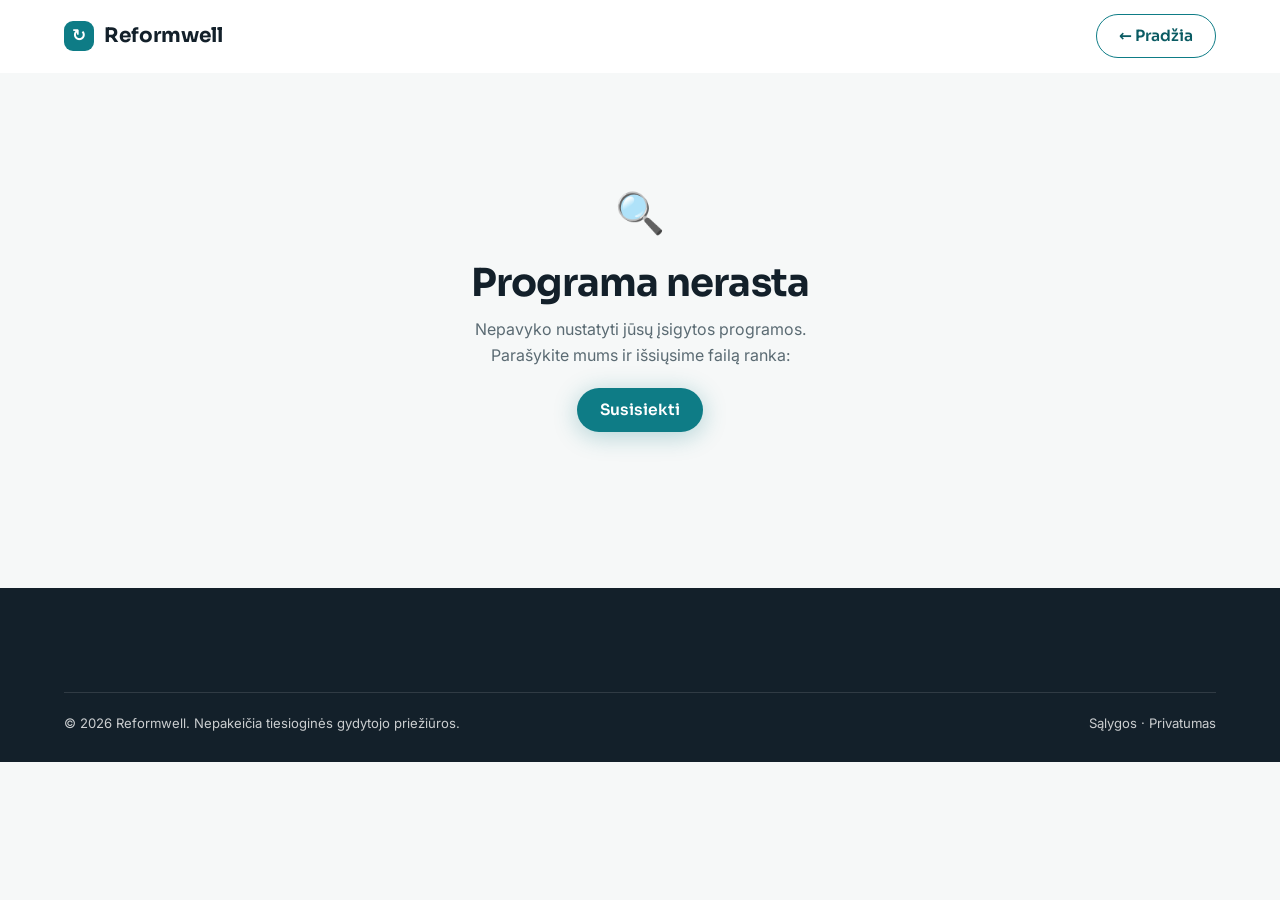
==== download.html @ b03d970b "Add download delivery page and Stripe live/test setup scripts" ====
<!DOCTYPE html>
<html lang="lt">
<head>
  <meta charset="UTF-8" />
  <meta name="viewport" content="width=device-width, initial-scale=1.0" />
  <title>Atsisiuntimas — Reformwell</title>
  <meta name="robots" content="noindex, nofollow" />
  <link rel="icon" href="favicon.svg" type="image/svg+xml" />
  <link rel="preconnect" href="https://fonts.googleapis.com" />
  <link rel="preconnect" href="https://fonts.gstatic.com" crossorigin />
  <link href="https://fonts.googleapis.com/css2?family=Sora:wght@500;600;700&family=Inter:wght@400;500;600&display=swap" rel="stylesheet" />
  <link rel="stylesheet" href="styles.css" />
  <style>
    .dl-wrap { max-width: 640px; margin: 0 auto; padding: 48px 20px 80px; }
    .dl-badge { display: inline-flex; align-items: center; gap: 8px; background: #e8f8f0; color: #1a7a4a; border-radius: 999px; padding: 6px 16px; font-size: 0.85rem; font-weight: 600; margin-bottom: 28px; }
    .dl-badge svg { width: 16px; height: 16px; }
    .dl-title { font-family: var(--font-head); font-size: clamp(1.5rem, 4vw, 2.2rem); font-weight: 700; color: var(--text); margin-bottom: 8px; line-height: 1.2; }
    .dl-subtitle { color: var(--muted); font-size: 1rem; margin-bottom: 36px; line-height: 1.6; }
    .dl-card { background: var(--surface); border: 1px solid var(--border); border-radius: 20px; padding: 32px; margin-bottom: 16px; }
    .dl-card-name { font-family: var(--font-head); font-weight: 600; font-size: 1.05rem; color: var(--text); margin-bottom: 20px; }
    .dl-btn { display: flex; align-items: center; justify-content: center; gap: 10px; width: 100%; background: var(--primary); color: #fff; border: none; border-radius: 999px; padding: 16px 24px; font-size: 1rem; font-weight: 600; font-family: var(--font-head); text-decoration: none; cursor: pointer; box-shadow: 0 4px 24px rgba(14,124,134,0.30); transition: transform .18s ease, box-shadow .18s ease; }
    .dl-btn:hover { transform: translateY(-2px); box-shadow: 0 8px 32px rgba(14,124,134,0.40); }
    .dl-btn svg { width: 20px; height: 20px; flex-shrink: 0; }
    .dl-note { font-size: 0.82rem; color: var(--muted); text-align: center; margin-top: 12px; }
    .dl-group-label { font-size: 0.78rem; text-transform: uppercase; letter-spacing: 0.08em; color: var(--muted); font-weight: 600; margin: 28px 0 12px; padding-bottom: 8px; border-bottom: 1px solid var(--border); }
    .dl-bundle-item { display: flex; align-items: center; justify-content: space-between; padding: 14px 0; border-bottom: 1px solid var(--border); gap: 12px; }
    .dl-bundle-item:last-child { border-bottom: none; }
    .dl-bundle-name { font-size: 0.93rem; color: var(--text); flex: 1; line-height: 1.4; }
    .dl-bundle-type { font-size: 0.75rem; color: var(--muted); margin-top: 2px; }
    .dl-bundle-btn { display: inline-flex; align-items: center; gap: 6px; background: var(--primary-tint); color: var(--primary-dark); border-radius: 999px; padding: 8px 16px; font-size: 0.83rem; font-weight: 600; text-decoration: none; white-space: nowrap; transition: background .15s; flex-shrink: 0; }
    .dl-bundle-btn:hover { background: rgba(14,124,134,0.15); }
    .dl-support { background: var(--bg); border-radius: 14px; padding: 20px; margin-top: 28px; text-align: center; font-size: 0.88rem; color: var(--muted); line-height: 1.6; }
    .dl-support a { color: var(--primary-dark); font-weight: 600; text-decoration: none; }
    .dl-error { text-align: center; padding: 60px 20px; }
    .dl-error .err-icon { font-size: 2.5rem; margin-bottom: 16px; }
    .dl-error h2 { font-family: var(--font-head); margin-bottom: 12px; }
    .dl-error p { color: var(--muted); line-height: 1.6; }
  </style>
</head>
<body>
  <header class="nav" id="nav" style="position:static">
    <div class="container nav-inner">
      <a class="brand" href="index.html"><span class="mark">↻</span> Reformwell</a>
      <div class="nav-actions"><a href="index.html" class="btn btn-outline">← Pradžia</a></div>
    </div>
  </header>

  <main>
    <div class="dl-wrap" id="dl-content">
      <div style="text-align:center;padding:60px 0;color:var(--muted)">Kraunama…</div>
    </div>
  </main>

  <footer class="footer">
    <div class="container">
      <div class="footer-bottom">
        <span>© 2026 Reformwell. Nepakeičia tiesioginės gydytojo priežiūros.</span>
        <span><a href="terms.html">Sąlygos</a> · <a href="privacy.html">Privatumas</a></span>
      </div>
    </div>
  </footer>

  <script>
  (function () {
    /* ---------------------------------------------------------------
       GOOGLE DRIVE NUORODOS
       Kaip užpildyti:
         1. Įkelk PDF į Google Drive
         2. Dešinys pelės mygtukas → "Bendrinti" → "Visi su nuoroda"
         3. Nukopijuok ID iš URL:
            https://drive.google.com/file/d/ >>> FILE_ID <<< /view
         4. Įklijuok ID vietoje DRIVE_ID_...
    --------------------------------------------------------------- */
    var DRIVE = {
      "low-back-pain__short":      "DRIVE_ID_low-back-pain-short",
      "low-back-pain__long":       "DRIVE_ID_low-back-pain-long",
      "neck-pain__short":          "DRIVE_ID_neck-pain-short",
      "neck-pain__long":           "DRIVE_ID_neck-pain-long",
      "shoulder__short":           "DRIVE_ID_shoulder-short",
      "shoulder__long":            "DRIVE_ID_shoulder-long",
      "knee-pain__short":          "DRIVE_ID_knee-pain-short",
      "knee-pain__long":           "DRIVE_ID_knee-pain-long",
      "plantar-fasciitis__short":  "DRIVE_ID_plantar-fasciitis-short",
      "plantar-fasciitis__long":   "DRIVE_ID_plantar-fasciitis-long",
      "tennis-elbow__short":       "DRIVE_ID_tennis-elbow-short",
      "tennis-elbow__long":        "DRIVE_ID_tennis-elbow-long",
      "hip-glute__short":          "DRIVE_ID_hip-glute-short",
      "hip-glute__long":           "DRIVE_ID_hip-glute-long",
      "ankle-sprain__short":       "DRIVE_ID_ankle-sprain-short",
      "ankle-sprain__long":        "DRIVE_ID_ankle-sprain-long"
    };

    var PRODUCTS = {
      "low-back-pain__short":     { name: "Juosmens skausmas", type: "Palengvinimo ir atstatymo planas" },
      "low-back-pain__long":      { name: "Juosmens skausmas", type: "Reabilitacijos ir atsparumo programa" },
      "neck-pain__short":         { name: "Kaklo ir nugaros skausmas", type: "Palengvinimo ir atstatymo planas" },
      "neck-pain__long":          { name: "Kaklo ir nugaros skausmas", type: "Reabilitacijos ir atsparumo programa" },
      "shoulder__short":          { name: "Peties skausmas", type: "Palengvinimo ir atstatymo planas" },
      "shoulder__long":           { name: "Peties skausmas", type: "Reabilitacijos ir atsparumo programa" },
      "knee-pain__short":         { name: "Kelio skausmas", type: "Palengvinimo ir atstatymo planas" },
      "knee-pain__long":          { name: "Kelio skausmas", type: "Reabilitacijos ir atsparumo programa" },
      "plantar-fasciitis__short": { name: "Plantarinis fascitas", type: "Palengvinimo ir atstatymo planas" },
      "plantar-fasciitis__long":  { name: "Plantarinis fascitas", type: "Reabilitacijos ir atsparumo programa" },
      "tennis-elbow__short":      { name: "Teniso alkūnė", type: "Palengvinimo ir atstatymo planas" },
      "tennis-elbow__long":       { name: "Teniso alkūnė", type: "Reabilitacijos ir atsparumo programa" },
      "hip-glute__short":         { name: "Klubo ir sėdmenų skausmas", type: "Palengvinimo ir atstatymo planas" },
      "hip-glute__long":          { name: "Klubo ir sėdmenų skausmas", type: "Reabilitacijos ir atsparumo programa" },
      "ankle-sprain__short":      { name: "Čiurnos patempimas", type: "Palengvinimo ir atstatymo planas" },
      "ankle-sprain__long":       { name: "Čiurnos patempimas", type: "Reabilitacijos ir atsparumo programa" }
    };

    var BUNDLE_ORDER = [
      "low-back-pain", "neck-pain", "shoulder", "knee-pain",
      "plantar-fasciitis", "tennis-elbow", "hip-glute", "ankle-sprain"
    ];

    function driveUrl(id) {
      return "https://drive.google.com/uc?export=download&id=" + id;
    }

    function dlIcon() {
      return '<svg viewBox="0 0 24 24" fill="none" stroke="currentColor" stroke-width="2.2" stroke-linecap="round" stroke-linejoin="round"><path d="M21 15v4a2 2 0 0 1-2 2H5a2 2 0 0 1-2-2v-4"/><polyline points="7 10 12 15 17 10"/><line x1="12" y1="15" x2="12" y2="3"/></svg>';
    }

    function checkIcon() {
      return '<svg viewBox="0 0 24 24" fill="none" stroke="currentColor" stroke-width="2.5" stroke-linecap="round" stroke-linejoin="round"><polyline points="20 6 9 17 4 12"/></svg>';
    }

    function supportBlock() {
      return '<div class="dl-support">Klausimai? Rašykite: <a href="mailto:info@reformwell.lt">info@reformwell.lt</a><br>Atsakome per 1 darbo dieną. 30 dienų pinigų grąžinimo garantija.</div>';
    }

    var sku = new URLSearchParams(location.search).get("sku") || "";
    var wrap = document.getElementById("dl-content");

    if (sku === "all-access") {
      var bundleItems = BUNDLE_ORDER.map(function (slug) {
        var short = slug + "__short";
        var long = slug + "__long";
        var ps = PRODUCTS[short];
        var pl = PRODUCTS[long];
        return '<div class="dl-group-label">' + (ps ? ps.name : slug) + '</div>' +
          '<div class="dl-bundle-item">' +
          '<div><div class="dl-bundle-name">' + (ps ? ps.type : "Trumpas") + '</div></div>' +
          '<a class="dl-bundle-btn" href="' + driveUrl(DRIVE[short]) + '" download>' + dlIcon() + ' Atsisiųsti</a>' +
          '</div>' +
          '<div class="dl-bundle-item">' +
          '<div><div class="dl-bundle-name">' + (pl ? pl.type : "Pilnas") + '</div></div>' +
          '<a class="dl-bundle-btn" href="' + driveUrl(DRIVE[long]) + '" download>' + dlIcon() + ' Atsisiųsti</a>' +
          '</div>';
      }).join("");

      wrap.innerHTML =
        '<div class="dl-badge">' + checkIcon() + ' Pirkimas patvirtintas</div>' +
        '<div class="dl-title">Visa Reformwell biblioteka</div>' +
        '<div class="dl-subtitle">Visi 16 programų PDF\'ai žemiau. Nuorodos jūsų visam laikui — galite atsisiųsti bet kada.</div>' +
        '<div class="dl-card">' + bundleItems + '</div>' +
        supportBlock();

    } else if (PRODUCTS[sku]) {
      var p = PRODUCTS[sku];
      var id = DRIVE[sku];
      wrap.innerHTML =
        '<div class="dl-badge">' + checkIcon() + ' Pirkimas patvirtintas</div>' +
        '<div class="dl-title">Ačiū! Programa paruošta.</div>' +
        '<div class="dl-subtitle">Sėkmingai įsigijote <strong>' + p.name + ' — ' + p.type + '</strong>. Atsisiųskite PDF\'ą žemiau.</div>' +
        '<div class="dl-card">' +
        '<div class="dl-card-name">' + p.name + '<br><span style="font-weight:400;color:var(--muted);font-size:0.92rem">' + p.type + '</span></div>' +
        '<a class="dl-btn" href="' + driveUrl(id) + '" download>' + dlIcon() + ' Atsisiųsti PDF</a>' +
        '<p class="dl-note">PDF failas · atsidaro telefone, planšetėje ir kompiuteryje · jūsų visam laikui</p>' +
        '</div>' +
        supportBlock();

    } else {
      wrap.innerHTML =
        '<div class="dl-error">' +
        '<div class="err-icon">🔍</div>' +
        '<h2>Programa nerasta</h2>' +
        '<p>Nepavyko nustatyti jūsų įsigytos programos.<br>Parašykite mums ir išsiųsime failą ranka:</p>' +
        '<p style="margin-top:20px"><a href="mailto:info@reformwell.lt" class="btn btn-primary">Susisiekti</a></p>' +
        '</div>';
    }
  })();
  </script>
</body>
</html>
---- styles.css ----
/* Reformwell — design system
   Generated palette/typography from the brand workflow. */

:root {
  --primary: #0E7C86;
  --primary-dark: #0A5B63;
  --primary-tint: rgba(14, 124, 134, 0.10);
  --accent: #E8A33D;
  --accent-tint: rgba(232, 163, 61, 0.15);
  --bg: #F6F8F8;
  --surface: #FFFFFF;
  --text: #13202A;
  --muted: #5B6B73;
  --border: #DCE4E5;
  --success: #2E7D5B;
  --success-tint: rgba(46, 125, 91, 0.12);

  --radius-sm: 10px;
  --radius: 16px;
  --radius-lg: 20px;
  --radius-pill: 999px;

  --shadow-sm: 0 1px 3px rgba(19, 32, 42, 0.07);
  --shadow-md: 0 4px 20px rgba(19, 32, 42, 0.10);
  --shadow-lg: 0 16px 48px rgba(14, 124, 134, 0.14);
  --shadow-glow: 0 4px 24px rgba(14, 124, 134, 0.30);

  --maxw: 1200px;
  --readw: 680px;

  --font-head: 'Sora', system-ui, sans-serif;
  --font-body: 'Inter', system-ui, sans-serif;
}

* { box-sizing: border-box; }

html { scroll-behavior: smooth; }

body {
  margin: 0;
  font-family: var(--font-body);
  color: var(--text);
  background: var(--bg);
  line-height: 1.6;
  -webkit-font-smoothing: antialiased;
}

h1, h2, h3, h4 { font-family: var(--font-head); font-weight: 700; line-height: 1.15; margin: 0 0 .4em; }
h1 { font-size: clamp(2.4rem, 5.5vw, 3.9rem); letter-spacing: -0.03em; line-height: 1.08; }
h2 { font-size: clamp(1.7rem, 3.5vw, 2.4rem); letter-spacing: -0.02em; }
h3 { font-size: 1.2rem; font-weight: 600; }
p { margin: 0 0 1rem; }
a { color: var(--primary-dark); text-decoration: none; }
a:hover { text-decoration: underline; }
img { max-width: 100%; display: block; }

.container { max-width: var(--maxw); margin: 0 auto; padding: 0 24px; }
.section { padding: 96px 0; }
.section--tight { padding: 64px 0; }
.section--surface { background: var(--surface); }
.narrow { max-width: var(--readw); }
.center { text-align: center; }
.muted { color: var(--muted); }

@media (max-width: 720px) {
  .section { padding: 64px 0; }
}

/* Eyebrow + section headers */
.eyebrow {
  display: inline-block;
  text-transform: uppercase;
  font-size: 12px;
  font-weight: 600;
  letter-spacing: 0.08em;
  color: var(--primary);
  background: var(--primary-tint);
  padding: 6px 12px;
  border-radius: var(--radius-pill);
  margin-bottom: 16px;
}
.section-head { max-width: 720px; margin-bottom: 48px; }
.section-head.center { margin-left: auto; margin-right: auto; }
.section-head p { font-size: 1.05rem; color: var(--muted); }

/* Buttons */
.btn {
  display: inline-flex; align-items: center; justify-content: center; gap: 8px;
  font-family: var(--font-head); font-weight: 600; font-size: 0.97rem;
  min-height: 44px; padding: 0 22px; border-radius: var(--radius-sm);
  border: 1.5px solid transparent; cursor: pointer; transition: all .18s ease;
  text-decoration: none; white-space: nowrap;
}
.btn:hover { text-decoration: none; }
.btn-primary { background: var(--primary); color: #fff; border-radius: var(--radius-pill); box-shadow: var(--shadow-glow); }
.btn-primary:hover { background: var(--primary-dark); transform: translateY(-2px); box-shadow: 0 8px 28px rgba(14,124,134,0.40); }
.btn-outline { background: transparent; border-color: var(--primary); color: var(--primary-dark); border-radius: var(--radius-pill); }
.btn-outline:hover { background: var(--primary-tint); transform: translateY(-1px); }
.btn-ghost { background: transparent; color: var(--muted); }
.btn-ghost:hover { background: var(--bg); }
.btn-accent { background: var(--accent); color: var(--text); }
.btn-accent:hover { filter: brightness(0.96); transform: translateY(-1px); }
.btn-block { width: 100%; }
.btn:focus-visible { outline: 3px solid rgba(14,124,134,0.35); outline-offset: 2px; }

/* Pills / badges */
.pill {
  display: inline-flex; align-items: center; gap: 6px;
  font-size: 12.5px; font-weight: 600; padding: 5px 12px; border-radius: var(--radius-pill);
  border: 1px solid var(--border); color: var(--muted); background: var(--surface);
}
.pill--primary { background: var(--primary-tint); color: var(--primary-dark); border-color: transparent; }
.pill--accent { background: var(--accent-tint); color: #8A5A12; border-color: transparent; }
.pill--success { background: var(--success-tint); color: var(--success); border-color: transparent; }

/* Nav */
.nav {
  position: sticky; top: 0; z-index: 50; background: rgba(255,255,255,0.92);
  backdrop-filter: blur(8px); border-bottom: 1px solid transparent; transition: border-color .2s, box-shadow .2s;
}
.nav.scrolled { border-color: var(--border); box-shadow: var(--shadow-sm); }
.nav-inner { display: flex; align-items: center; justify-content: space-between; height: 72px; }
.brand { display: flex; align-items: center; gap: 10px; font-family: var(--font-head); font-weight: 700; font-size: 1.25rem; color: var(--text); }
.brand:hover { text-decoration: none; }
.brand .mark {
  width: 30px; height: 30px; border-radius: 9px; background: var(--primary);
  display: grid; place-items: center; color: #fff; font-size: 17px;
}
.nav-links { display: flex; align-items: center; gap: 28px; }
.nav-links a { color: var(--text); font-weight: 500; font-size: 0.95rem; position: relative; }
.nav-links a::after { content: ''; position: absolute; bottom: -3px; left: 0; right: 0; height: 2px; background: var(--primary); border-radius: 2px; transform: scaleX(0); transform-origin: left; transition: transform .22s ease; }
.nav-links a:hover { color: var(--primary-dark); text-decoration: none; }
.nav-links a:hover::after { transform: scaleX(1); }
.nav-actions { display: flex; align-items: center; gap: 12px; }
.cart-btn { position: relative; background: var(--primary-tint); border: none; width: 44px; height: 44px; border-radius: var(--radius-sm); cursor: pointer; font-size: 18px; color: var(--primary-dark); }
.cart-count { position: absolute; top: -6px; right: -6px; background: var(--accent); color: var(--text); font-size: 11px; font-weight: 700; min-width: 18px; height: 18px; border-radius: 999px; display: grid; place-items: center; padding: 0 4px; }
.cart-count[hidden] { display: none; }
.nav-toggle { display: none; background: none; border: none; font-size: 26px; cursor: pointer; color: var(--text); }

@media (max-width: 900px) {
  .nav-links { display: none; }
  .nav-toggle { display: block; }
  .nav-links.open {
    display: flex; flex-direction: column; position: absolute; top: 72px; left: 0; right: 0;
    background: var(--surface); padding: 16px 24px 24px; gap: 18px; border-bottom: 1px solid var(--border); box-shadow: var(--shadow-md);
  }
}

/* Trust strip */
.trust-strip { background: var(--primary-dark); color: rgba(255,255,255,0.92); font-size: 13.5px; }
.trust-strip .container { display: flex; flex-wrap: wrap; gap: 8px 28px; justify-content: center; padding-top: 10px; padding-bottom: 10px; }
.trust-strip span { display: inline-flex; align-items: center; gap: 7px; }

/* Stats bar */
.stats-bar { background: var(--surface); border-bottom: 1px solid var(--border); }
.stats-bar .container { display: flex; align-items: center; justify-content: center; gap: 0; padding-top: 18px; padding-bottom: 18px; flex-wrap: wrap; }
.stat { display: flex; flex-direction: column; align-items: center; padding: 0 32px; }
.stat-n { font-family: var(--font-head); font-weight: 700; font-size: 1.7rem; color: var(--primary); line-height: 1; }
.stat-l { font-size: 0.78rem; color: var(--muted); text-transform: uppercase; letter-spacing: 0.06em; margin-top: 3px; }
.stat-div { width: 1px; height: 36px; background: var(--border); }
@media (max-width: 560px) { .stat { padding: 0 18px; } .stat-n { font-size: 1.35rem; } .stat-div { height: 28px; } }

/* Hero */
.hero { position: relative; overflow: hidden; background: linear-gradient(160deg, #dff5f7 0%, #eef7f8 35%, var(--bg) 70%); }
.hero::before {
  content: ''; position: absolute; top: -150px; right: -150px; width: 700px; height: 700px;
  background: radial-gradient(circle, rgba(14,124,134,0.13), transparent 65%); pointer-events: none;
}
.hero::after {
  content: ''; position: absolute; bottom: -100px; left: -100px; width: 500px; height: 500px;
  background: radial-gradient(circle, rgba(232,163,61,0.07), transparent 65%); pointer-events: none;
}
.hero-grid { display: grid; grid-template-columns: 1.05fr 0.95fr; gap: 56px; align-items: center; padding: 80px 0; }
.hero h1 { margin-bottom: 20px; }
.hero-sub { font-size: 1.18rem; color: var(--muted); margin-bottom: 28px; max-width: 540px; }
.hero-cta { display: flex; flex-wrap: wrap; gap: 14px; margin-bottom: 28px; }
.hero-trust { display: flex; align-items: center; gap: 12px; font-size: 0.9rem; color: var(--muted); }
.hero-trust .stars { color: var(--accent); letter-spacing: 2px; }
.hero-media { position: relative; }
.hero-card-img {
  background: linear-gradient(135deg, #0E7C86, #0A5B63); border-radius: var(--radius-lg);
  aspect-ratio: 4/5; display: grid; place-items: center; color: rgba(255,255,255,0.9); box-shadow: var(--shadow-lg);
  position: relative; overflow: hidden;
}
.hero-card-img .body-icon { font-size: 120px; opacity: 0.92; }
.float-card {
  position: absolute; bottom: 24px; left: -24px; border-radius: var(--radius);
  background: rgba(255,255,255,0.82); backdrop-filter: blur(14px); -webkit-backdrop-filter: blur(14px);
  box-shadow: 0 8px 32px rgba(14,124,134,0.18); padding: 16px 18px; width: 230px; border: 1px solid rgba(255,255,255,0.7);
}
.float-card .fc-top { display: flex; align-items: center; gap: 8px; font-size: 13px; color: var(--muted); margin-bottom: 8px; }
.float-card .fc-bar { height: 7px; background: var(--bg); border-radius: 999px; overflow: hidden; }
.float-card .fc-bar i { display: block; height: 100%; width: 33%; background: var(--primary); }
.float-card .fc-title { font-family: var(--font-head); font-weight: 600; font-size: 14px; margin-top: 10px; }

@media (max-width: 900px) {
  .hero-grid { grid-template-columns: 1fr; gap: 36px; padding: 48px 0; }
  .hero-media { order: -1; max-width: 360px; }
  .float-card { left: auto; right: 12px; }
}

/* Value props */
.grid-3 { display: grid; grid-template-columns: repeat(3, 1fr); gap: 24px; }
.grid-2 { display: grid; grid-template-columns: repeat(2, 1fr); gap: 24px; }
@media (max-width: 900px) { .grid-3 { grid-template-columns: 1fr; } .grid-2 { grid-template-columns: 1fr; } }

.feature {
  background: var(--surface); border: 1px solid var(--border); border-radius: var(--radius);
  padding: 28px; box-shadow: var(--shadow-sm); transition: transform .22s ease, box-shadow .22s ease, border-color .22s ease;
}
.feature:hover { transform: translateY(-5px); box-shadow: var(--shadow-md); border-color: var(--primary); }
.feature .ficon { font-size: 30px; width: 64px; height: 64px; display: grid; place-items: center; background: linear-gradient(135deg, var(--primary-tint), rgba(14,124,134,0.04)); border-radius: 18px; margin-bottom: 20px; box-shadow: 0 2px 8px rgba(14,124,134,0.12); }
.feature h3 { margin-bottom: 8px; }
.feature p { color: var(--muted); margin: 0; font-size: 0.96rem; }

/* How it works */
.steps { display: grid; grid-template-columns: repeat(4, 1fr); gap: 20px; counter-reset: step; }
@media (max-width: 900px) { .steps { grid-template-columns: 1fr; } }
.step { background: var(--surface); border: 1px solid var(--border); border-radius: var(--radius); padding: 24px; }
.step .num { width: 34px; height: 34px; border-radius: 999px; background: var(--primary); color: #fff; font-family: var(--font-head); font-weight: 700; display: grid; place-items: center; margin-bottom: 14px; }
.step h3 { font-size: 1.05rem; margin-bottom: 8px; }
.step p { color: var(--muted); font-size: 0.92rem; margin: 0; }

/* Program catalog cards */
.cards { display: grid; grid-template-columns: repeat(3, 1fr); gap: 24px; }
@media (max-width: 1000px) { .cards { grid-template-columns: repeat(2, 1fr); } }
@media (max-width: 680px) { .cards { grid-template-columns: 1fr; } }

.pcard {
  background: var(--surface); border: 1px solid var(--border); border-radius: var(--radius);
  box-shadow: var(--shadow-sm); padding: 0; display: flex; flex-direction: column; overflow: hidden;
  transition: transform .15s ease, box-shadow .15s ease, border-color .15s ease;
}
.pcard:hover { transform: translateY(-6px); box-shadow: 0 20px 48px rgba(14,124,134,0.16); border-color: var(--primary); }
.pcard-banner { height: 96px; background: linear-gradient(135deg, var(--primary), var(--primary-dark)); display: grid; place-items: center; color: #fff; font-size: 40px; }
.pcard-body { padding: 22px; display: flex; flex-direction: column; flex: 1; }
.pcard-tags { display: flex; gap: 8px; flex-wrap: wrap; margin-bottom: 12px; }
.pcard h3 { margin-bottom: 8px; }
.pcard .desc { color: var(--muted); font-size: 0.93rem; flex: 1; }
.pcard-meta { display: flex; gap: 16px; margin: 14px 0; font-size: 0.85rem; color: var(--muted); flex-wrap: wrap; }
.pcard-meta span { display: inline-flex; align-items: center; gap: 5px; }
.pcard-foot { display: flex; align-items: center; justify-content: space-between; margin-top: auto; padding-top: 14px; border-top: 1px solid var(--border); }
.pcard-foot .from { font-size: 0.8rem; color: var(--muted); }
.pcard-foot .price { font-family: var(--font-head); font-weight: 700; font-size: 1.15rem; color: var(--text); }

/* Pricing tiers */
.tiers { display: grid; grid-template-columns: repeat(3, 1fr); gap: 24px; align-items: stretch; }
@media (max-width: 900px) { .tiers { grid-template-columns: 1fr; } }
.tier { background: var(--surface); border: 1px solid var(--border); border-radius: var(--radius); padding: 32px; display: flex; flex-direction: column; }
.tier.popular { background: linear-gradient(var(--surface), var(--surface)) padding-box, linear-gradient(135deg, var(--primary), var(--accent)) border-box; border: 2px solid transparent; box-shadow: var(--shadow-lg); position: relative; }
.tier.popular .pop-badge { position: absolute; top: -13px; left: 50%; transform: translateX(-50%); }
.tier h3 { font-size: 1.15rem; }
.tier .price { font-family: var(--font-head); font-weight: 700; font-size: 2.4rem; margin: 8px 0 4px; }
.tier .price small { font-size: 0.95rem; font-weight: 500; color: var(--muted); }
.tier .tdesc { color: var(--muted); font-size: 0.92rem; min-height: 42px; }
.tier ul { list-style: none; padding: 0; margin: 20px 0; flex: 1; }
.tier li { display: flex; gap: 10px; align-items: flex-start; padding: 7px 0; font-size: 0.92rem; }
.tier li::before { content: '✓'; color: var(--success); font-weight: 700; }
.tier .guarantee { text-align: center; font-size: 0.82rem; color: var(--muted); margin-top: 12px; }

/* Testimonials */
.quotes { display: grid; grid-template-columns: repeat(3, 1fr); gap: 24px; }
@media (max-width: 900px) { .quotes { grid-template-columns: 1fr; } }
.quote { background: var(--surface); border: 1px solid var(--border); border-radius: var(--radius); padding: 28px; position: relative; overflow: hidden; transition: transform .2s ease, box-shadow .2s ease; }
.quote:hover { transform: translateY(-3px); box-shadow: var(--shadow-md); }
.quote::before { content: '\201C'; font-family: Georgia, serif; font-size: 6rem; color: var(--primary); opacity: 0.10; position: absolute; top: -8px; left: 16px; line-height: 1; pointer-events: none; }
.quote .stars { color: var(--accent); letter-spacing: 3px; margin-bottom: 14px; font-size: 15px; }
.quote blockquote { margin: 0 0 20px; font-size: 0.98rem; line-height: 1.65; position: relative; }
.quote .who { display: flex; align-items: center; gap: 12px; font-size: 0.85rem; color: var(--muted); }
.quote .who-avatar { width: 38px; height: 38px; border-radius: 999px; background: linear-gradient(135deg, var(--primary-tint), rgba(14,124,134,0.15)); display: grid; place-items: center; font-size: 16px; flex-shrink: 0; }
.quote .who b { color: var(--text); display: block; font-family: var(--font-head); font-size: 0.9rem; }

/* Accordion (FAQ / program detail) */
.accordion { border-top: 1px solid var(--border); }
.acc-item { border-bottom: 1px solid var(--border); }
.acc-q { width: 100%; text-align: left; background: none; border: none; cursor: pointer; padding: 20px 0; font-family: var(--font-head); font-weight: 600; font-size: 1.02rem; color: var(--text); display: flex; justify-content: space-between; align-items: center; gap: 16px; }
.acc-q .chev { transition: transform .2s; color: var(--muted); }
.acc-item.open .chev { transform: rotate(180deg); }
.acc-a { max-height: 0; overflow: hidden; transition: max-height .25s ease; }
.acc-a p { color: var(--muted); padding-bottom: 20px; margin: 0; }

/* Disclaimer band */
.disclaimer-band { background: #FFF8EC; border-top: 1px solid #F0E2C4; border-bottom: 1px solid #F0E2C4; }
.disclaimer-band .container { display: flex; gap: 16px; align-items: flex-start; padding: 24px; }
.disclaimer-band .di { font-size: 24px; }
.disclaimer-band p { margin: 0; font-size: 0.9rem; color: #6b5a32; }

/* Footer */
.footer { background: var(--text); color: rgba(255,255,255,0.78); padding: 64px 0 28px; }
.footer a { color: rgba(255,255,255,0.78); }
.footer a:hover { color: #fff; }
.footer-grid { display: grid; grid-template-columns: 1.6fr 1fr 1fr 1fr; gap: 32px; }
@media (max-width: 900px) { .footer-grid { grid-template-columns: 1fr 1fr; } }
.footer h4 { color: #fff; font-size: 0.95rem; margin-bottom: 14px; }
.footer ul { list-style: none; padding: 0; margin: 0; }
.footer li { padding: 5px 0; font-size: 0.9rem; }
.footer .fbrand { font-family: var(--font-head); font-weight: 700; font-size: 1.3rem; color: #fff; margin-bottom: 10px; display: flex; gap: 10px; align-items: center; }
.footer .fmark { width: 30px; height: 30px; border-radius: 9px; background: var(--primary); display: grid; place-items: center; }
.footer-bottom { border-top: 1px solid rgba(255,255,255,0.12); margin-top: 40px; padding-top: 20px; font-size: 0.82rem; display: flex; justify-content: space-between; flex-wrap: wrap; gap: 12px; }

/* Cart drawer */
.overlay { position: fixed; inset: 0; background: rgba(19,32,42,0.45); opacity: 0; visibility: hidden; transition: opacity .2s; z-index: 90; }
.overlay.open { opacity: 1; visibility: visible; }
.drawer { position: fixed; top: 0; right: 0; height: 100%; width: 400px; max-width: 92vw; background: var(--surface); z-index: 100; transform: translateX(100%); transition: transform .25s ease; display: flex; flex-direction: column; box-shadow: var(--shadow-lg); }
.drawer.open { transform: translateX(0); }
.drawer-head { display: flex; align-items: center; justify-content: space-between; padding: 20px 22px; border-bottom: 1px solid var(--border); }
.drawer-head h3 { margin: 0; }
.drawer-close { background: none; border: none; font-size: 24px; cursor: pointer; color: var(--muted); }
.drawer-body { flex: 1; overflow-y: auto; padding: 16px 22px; }
.cart-line { display: flex; gap: 12px; padding: 14px 0; border-bottom: 1px solid var(--border); }
.cart-line .cl-main { flex: 1; }
.cart-line .cl-title { font-family: var(--font-head); font-weight: 600; font-size: 0.95rem; }
.cart-line .cl-sub { font-size: 0.8rem; color: var(--muted); }
.cart-line .cl-price { font-family: var(--font-head); font-weight: 600; }
.cart-line .cl-remove { background: none; border: none; color: var(--muted); cursor: pointer; font-size: 0.8rem; text-decoration: underline; padding: 0; margin-top: 4px; }
.cart-empty { text-align: center; color: var(--muted); padding: 48px 0; }
.drawer-foot { padding: 20px 22px; border-top: 1px solid var(--border); }
.cart-total { display: flex; justify-content: space-between; font-family: var(--font-head); font-weight: 700; font-size: 1.2rem; margin-bottom: 14px; }

/* Modal */
.modal { position: fixed; inset: 0; z-index: 110; display: none; align-items: center; justify-content: center; padding: 24px; }
.modal.open { display: flex; }
.modal-box { background: var(--surface); border-radius: var(--radius-lg); max-width: 560px; width: 100%; max-height: 86vh; overflow-y: auto; box-shadow: var(--shadow-lg); padding: 32px; position: relative; }
.modal-box h3 { margin-bottom: 12px; }
.modal-box pre { white-space: pre-wrap; font-family: var(--font-body); font-size: 0.9rem; color: var(--muted); background: var(--bg); padding: 16px; border-radius: var(--radius-sm); }
.modal-close { position: absolute; top: 16px; right: 18px; background: none; border: none; font-size: 24px; cursor: pointer; color: var(--muted); }

/* Program detail page */
.detail-hero { background: var(--surface); border-bottom: 1px solid var(--border); }
.detail-hero .container { padding-top: 48px; padding-bottom: 48px; }
.breadcrumb { font-size: 0.85rem; color: var(--muted); margin-bottom: 16px; }
.detail-grid { display: grid; grid-template-columns: 1fr 340px; gap: 40px; align-items: start; }
@media (max-width: 900px) { .detail-grid { grid-template-columns: 1fr; } }
.buy-box { background: var(--surface); border: 1px solid var(--border); border-radius: var(--radius); padding: 24px; box-shadow: var(--shadow-md); position: sticky; top: 92px; }
.buy-option { border: 1.5px solid var(--border); border-radius: var(--radius-sm); padding: 16px; margin-bottom: 12px; cursor: pointer; transition: border-color .15s, background .15s; }
.buy-option:hover, .buy-option.sel { border-color: var(--primary); background: var(--primary-tint); }
.buy-option .bo-top { display: flex; justify-content: space-between; align-items: center; }
.buy-option .bo-name { font-family: var(--font-head); font-weight: 600; }
.buy-option .bo-price { font-family: var(--font-head); font-weight: 700; font-size: 1.1rem; }
.buy-option .bo-meta { font-size: 0.82rem; color: var(--muted); margin-top: 4px; }

.tabs { display: inline-flex; background: var(--primary-tint); border-radius: var(--radius-pill); padding: 4px; margin: 8px 0 28px; }
.tab { border: none; background: none; cursor: pointer; padding: 9px 20px; border-radius: var(--radius-pill); font-family: var(--font-head); font-weight: 600; font-size: 0.92rem; color: var(--primary-dark); }
.tab.active { background: var(--surface); box-shadow: var(--shadow-sm); }

.phase { background: var(--surface); border: 1px solid var(--border); border-radius: var(--radius); padding: 24px; margin-bottom: 20px; }
.phase-head { display: flex; flex-wrap: wrap; gap: 10px; align-items: center; margin-bottom: 6px; }
.phase-head h3 { margin: 0; }
.phase .focus { color: var(--muted); font-size: 0.92rem; margin-bottom: 16px; }
.ex { border-top: 1px solid var(--border); padding: 16px 0; display: flex; gap: 18px; align-items: flex-start; }
.ex:last-child { padding-bottom: 0; }
.ex-body { flex: 1; min-width: 0; }
.ex-media { flex: 0 0 132px; width: 132px; height: 132px; border-radius: var(--radius-sm);
  overflow: hidden; background: var(--primary-tint); position: relative; }
.ex-img { width: 100%; height: 100%; object-fit: cover; display: block; }
/* placeholder glyph shown until the ComfyUI image exists (or if it fails to load) */
.ex-media.is-empty::after { content: "🏋"; position: absolute; inset: 0;
  display: grid; place-items: center; font-size: 2rem; opacity: .3; }
/* Lock gate — shown after free preview exercises */
.lock-gate { text-align: center; padding: 32px 24px; margin-top: 8px;
  border: 2px dashed var(--border); border-radius: 16px;
  background: linear-gradient(to bottom, transparent, var(--surface)); }
.lock-icon { font-size: 2rem; margin-bottom: 10px; }
.lock-msg { color: var(--muted); margin-bottom: 20px; font-size: 1rem; line-height: 1.5; }
.lock-msg strong { color: var(--text); }
@media (max-width: 560px) {
  .ex { gap: 14px; }
  .ex-media { flex-basis: 88px; width: 88px; height: 88px; }
}
.ex-head { display: flex; justify-content: space-between; gap: 12px; flex-wrap: wrap; }
.ex-name { font-family: var(--font-head); font-weight: 600; }
.ex-dose { font-size: 0.85rem; color: var(--primary-dark); font-weight: 600; white-space: nowrap; }
.ex-row { font-size: 0.92rem; margin-top: 6px; }
.ex-row b { color: var(--text); }
.ex-row.why { color: var(--muted); }

.info-list { list-style: none; padding: 0; margin: 0; }
.info-list li { padding: 8px 0 8px 28px; position: relative; font-size: 0.95rem; }
.info-list li::before { content: ''; position: absolute; left: 0; top: 14px; width: 8px; height: 8px; border-radius: 999px; background: var(--primary); }
.info-list.warn li::before { background: var(--accent); }
.callout { background: var(--bg); border-left: 4px solid var(--primary); border-radius: var(--radius-sm); padding: 18px 20px; margin: 20px 0; }
.callout.warn { border-left-color: var(--accent); background: #FFF8EC; }
.callout h4 { margin: 0 0 8px; font-family: var(--font-head); }
.callout p, .callout li { color: #4a5560; font-size: 0.92rem; }

.reveal { opacity: 0; transform: translateY(16px); transition: opacity .5s ease, transform .5s ease; }
.reveal.in { opacity: 1; transform: none; }
@media (prefers-reduced-motion: reduce) {
  * { transition: none !important; animation: none !important; scroll-behavior: auto !important; }
  .reveal { opacity: 1; transform: none; }
}
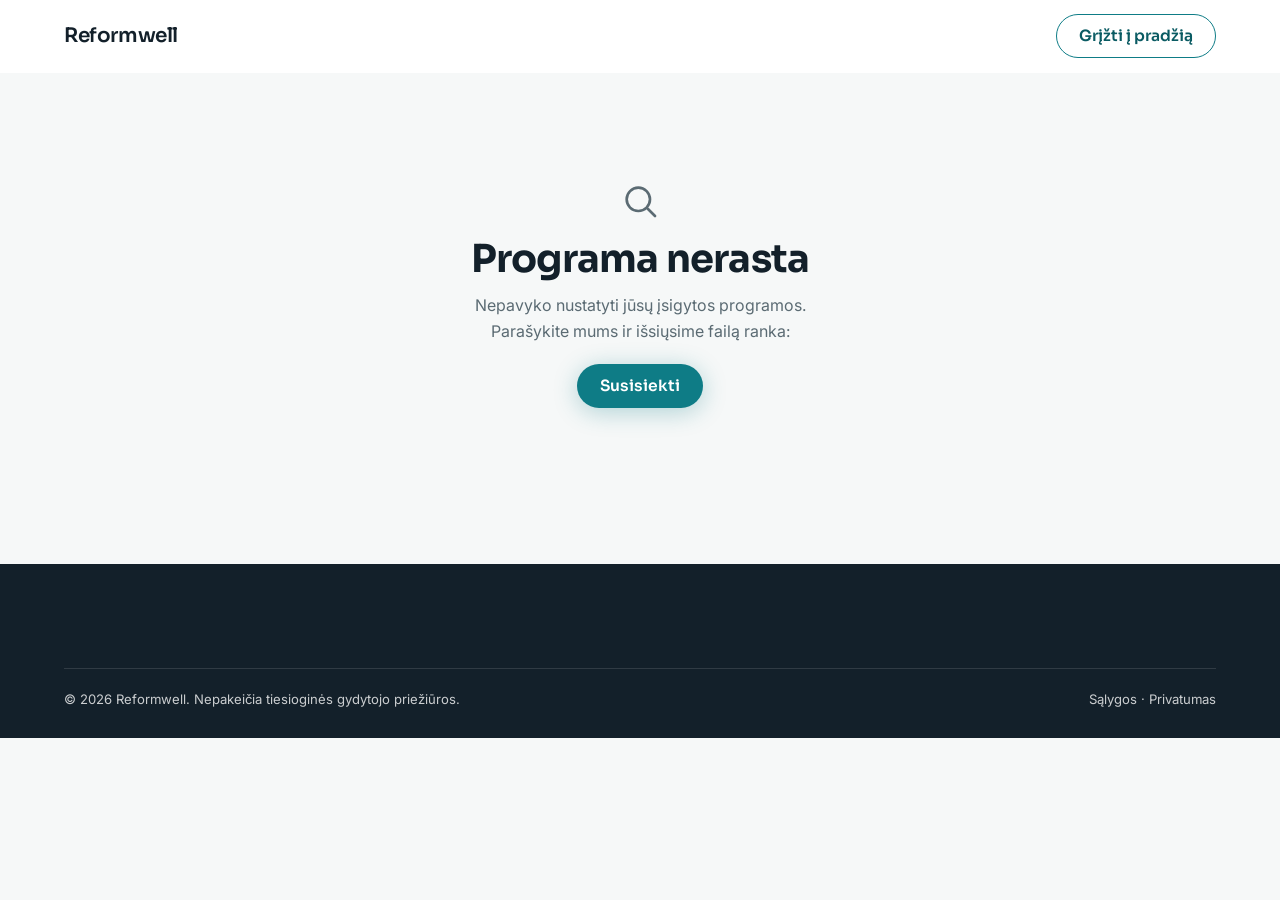
==== commit ae98cd3b: "Premium UI pass: replace all emoji with SVG/CSS icons, new hero headline + attributed pull quote, pl" ====
--- a/download.html
+++ b/download.html
@@ -32,7 +32,8 @@
     .dl-support { background: var(--bg); border-radius: 14px; padding: 20px; margin-top: 28px; text-align: center; font-size: 0.88rem; color: var(--muted); line-height: 1.6; }
     .dl-support a { color: var(--primary-dark); font-weight: 600; text-decoration: none; }
     .dl-error { text-align: center; padding: 60px 20px; }
-    .dl-error .err-icon { font-size: 2.5rem; margin-bottom: 16px; }
+    .dl-error .err-icon { color: var(--muted); margin-bottom: 16px; line-height: 0; }
+    .dl-error .err-icon svg { width: 40px; height: 40px; }
     .dl-error h2 { font-family: var(--font-head); margin-bottom: 12px; }
     .dl-error p { color: var(--muted); line-height: 1.6; }
   </style>
@@ -40,8 +41,8 @@
 <body>
   <header class="nav" id="nav" style="position:static">
     <div class="container nav-inner">
-      <a class="brand" href="index.html"><span class="mark">↻</span> Reformwell</a>
-      <div class="nav-actions"><a href="index.html" class="btn btn-outline">← Pradžia</a></div>
+      <a class="brand" href="index.html">Reformwell</a>
+      <div class="nav-actions"><a href="index.html" class="btn btn-outline">Grįžti į pradžią</a></div>
     </div>
   </header>
 
@@ -174,7 +175,7 @@
     } else {
       wrap.innerHTML =
         '<div class="dl-error">' +
-        '<div class="err-icon">🔍</div>' +
+        '<div class="err-icon"><svg viewBox="0 0 24 24" fill="none" stroke="currentColor" stroke-width="1.6" stroke-linecap="round" stroke-linejoin="round" aria-hidden="true"><circle cx="11" cy="11" r="7"/><line x1="21" y1="21" x2="16.65" y2="16.65"/></svg></div>' +
         '<h2>Programa nerasta</h2>' +
         '<p>Nepavyko nustatyti jūsų įsigytos programos.<br>Parašykite mums ir išsiųsime failą ranka:</p>' +
         '<p style="margin-top:20px"><a href="mailto:info@reformwell.lt" class="btn btn-primary">Susisiekti</a></p>' +
--- a/styles.css
+++ b/styles.css
@@ -120,12 +120,8 @@
 }
 .nav.scrolled { border-color: var(--border); box-shadow: var(--shadow-sm); }
 .nav-inner { display: flex; align-items: center; justify-content: space-between; height: 72px; }
-.brand { display: flex; align-items: center; gap: 10px; font-family: var(--font-head); font-weight: 700; font-size: 1.25rem; color: var(--text); }
+.brand { display: flex; align-items: center; gap: 10px; font-family: var(--font-head); font-weight: 600; letter-spacing: -0.02em; font-size: 1.25rem; color: var(--text); }
 .brand:hover { text-decoration: none; }
-.brand .mark {
-  width: 30px; height: 30px; border-radius: 9px; background: var(--primary);
-  display: grid; place-items: center; color: #fff; font-size: 17px;
-}
 .nav-links { display: flex; align-items: center; gap: 28px; }
 .nav-links a { color: var(--text); font-weight: 500; font-size: 0.95rem; position: relative; }
 .nav-links a::after { content: ''; position: absolute; bottom: -3px; left: 0; right: 0; height: 2px; background: var(--primary); border-radius: 2px; transform: scaleX(0); transform-origin: left; transition: transform .22s ease; }
@@ -174,14 +170,13 @@
 .hero h1 { margin-bottom: 20px; }
 .hero-sub { font-size: 1.18rem; color: var(--muted); margin-bottom: 28px; max-width: 540px; }
 .hero-cta { display: flex; flex-wrap: wrap; gap: 14px; margin-bottom: 28px; }
-.hero-trust { display: flex; align-items: center; gap: 12px; font-size: 0.9rem; color: var(--muted); }
-.hero-trust .stars { color: var(--accent); letter-spacing: 2px; }
 .hero-media { position: relative; }
 .hero-card-img {
-  background: linear-gradient(135deg, #0E7C86, #0A5B63); border-radius: var(--radius-lg);
-  aspect-ratio: 4/5; display: grid; place-items: center; color: rgba(255,255,255,0.9); box-shadow: var(--shadow-lg);
+  background: var(--primary-tint); border-radius: var(--radius-lg);
+  aspect-ratio: 3/4; box-shadow: var(--shadow-lg);
   position: relative; overflow: hidden;
 }
+.hero-card-img img { width: 100%; height: 100%; object-fit: cover; object-position: center top; }
 .hero-card-img .body-icon { font-size: 120px; opacity: 0.92; }
 .float-card {
   position: absolute; bottom: 24px; left: -24px; border-radius: var(--radius);
@@ -194,8 +189,9 @@
 .float-card .fc-title { font-family: var(--font-head); font-weight: 600; font-size: 14px; margin-top: 10px; }
 
 @media (max-width: 900px) {
-  .hero-grid { grid-template-columns: 1fr; gap: 36px; padding: 48px 0; }
-  .hero-media { order: -1; max-width: 360px; }
+  .hero-grid { grid-template-columns: 1fr; gap: 32px; padding: 40px 0; }
+  /* Text first on mobile: headline + CTA above the fold, image follows. */
+  .hero-media { max-width: 340px; margin: 0 auto; }
   .float-card { left: auto; right: 12px; }
 }
 
@@ -209,7 +205,8 @@
   padding: 28px; box-shadow: var(--shadow-sm); transition: transform .22s ease, box-shadow .22s ease, border-color .22s ease;
 }
 .feature:hover { transform: translateY(-5px); box-shadow: var(--shadow-md); border-color: var(--primary); }
-.feature .ficon { font-size: 30px; width: 64px; height: 64px; display: grid; place-items: center; background: linear-gradient(135deg, var(--primary-tint), rgba(14,124,134,0.04)); border-radius: 18px; margin-bottom: 20px; box-shadow: 0 2px 8px rgba(14,124,134,0.12); }
+.feature .ficon { color: var(--primary); width: 64px; height: 64px; display: grid; place-items: center; background: linear-gradient(135deg, var(--primary-tint), rgba(14,124,134,0.04)); border-radius: 18px; margin-bottom: 20px; box-shadow: 0 2px 8px rgba(14,124,134,0.12); }
+.feature .ficon svg { width: 28px; height: 28px; }
 .feature h3 { margin-bottom: 8px; }
 .feature p { color: var(--muted); margin: 0; font-size: 0.96rem; }
 
@@ -232,7 +229,9 @@
   transition: transform .15s ease, box-shadow .15s ease, border-color .15s ease;
 }
 .pcard:hover { transform: translateY(-6px); box-shadow: 0 20px 48px rgba(14,124,134,0.16); border-color: var(--primary); }
-.pcard-banner { height: 96px; background: linear-gradient(135deg, var(--primary), var(--primary-dark)); display: grid; place-items: center; color: #fff; font-size: 40px; }
+.pcard-banner { height: 96px; background: linear-gradient(135deg, var(--primary), var(--primary-dark)); display: grid; place-items: center; color: rgba(255,255,255,0.9); }
+.pcard-banner svg { width: 40px; height: 40px; }
+.pcard-meta svg { width: 14px; height: 14px; flex-shrink: 0; }
 .pcard-body { padding: 22px; display: flex; flex-direction: column; flex: 1; }
 .pcard-tags { display: flex; gap: 8px; flex-wrap: wrap; margin-bottom: 12px; }
 .pcard h3 { margin-bottom: 8px; }
@@ -255,20 +254,17 @@
 .tier .tdesc { color: var(--muted); font-size: 0.92rem; min-height: 42px; }
 .tier ul { list-style: none; padding: 0; margin: 20px 0; flex: 1; }
 .tier li { display: flex; gap: 10px; align-items: flex-start; padding: 7px 0; font-size: 0.92rem; }
-.tier li::before { content: '✓'; color: var(--success); font-weight: 700; }
+.tier li::before { content: ''; flex-shrink: 0; width: 6px; height: 11px; margin-top: 3px; border: solid var(--success); border-width: 0 2.5px 2.5px 0; transform: rotate(45deg); }
 .tier .guarantee { text-align: center; font-size: 0.82rem; color: var(--muted); margin-top: 12px; }
 
 /* Testimonials */
 .quotes { display: grid; grid-template-columns: repeat(3, 1fr); gap: 24px; }
 @media (max-width: 900px) { .quotes { grid-template-columns: 1fr; } }
-.quote { background: var(--surface); border: 1px solid var(--border); border-radius: var(--radius); padding: 28px; position: relative; overflow: hidden; transition: transform .2s ease, box-shadow .2s ease; }
+.quote { background: var(--surface); border: 1px solid var(--border); border-radius: var(--radius); padding: 28px; margin: 0; position: relative; overflow: hidden; transition: transform .2s ease, box-shadow .2s ease; }
 .quote:hover { transform: translateY(-3px); box-shadow: var(--shadow-md); }
 .quote::before { content: '\201C'; font-family: Georgia, serif; font-size: 6rem; color: var(--primary); opacity: 0.10; position: absolute; top: -8px; left: 16px; line-height: 1; pointer-events: none; }
-.quote .stars { color: var(--accent); letter-spacing: 3px; margin-bottom: 14px; font-size: 15px; }
-.quote blockquote { margin: 0 0 20px; font-size: 0.98rem; line-height: 1.65; position: relative; }
-.quote .who { display: flex; align-items: center; gap: 12px; font-size: 0.85rem; color: var(--muted); }
-.quote .who-avatar { width: 38px; height: 38px; border-radius: 999px; background: linear-gradient(135deg, var(--primary-tint), rgba(14,124,134,0.15)); display: grid; place-items: center; font-size: 16px; flex-shrink: 0; }
-.quote .who b { color: var(--text); display: block; font-family: var(--font-head); font-size: 0.9rem; }
+.quote-text { margin: 0 0 16px; font-size: 0.98rem; line-height: 1.65; position: relative; color: var(--text); }
+.quote-cite { font-style: normal; display: block; font-family: var(--font-head); font-size: 0.85rem; color: var(--muted); }
 
 /* Accordion (FAQ / program detail) */
 .accordion { border-top: 1px solid var(--border); }
@@ -282,7 +278,6 @@
 /* Disclaimer band */
 .disclaimer-band { background: #FFF8EC; border-top: 1px solid #F0E2C4; border-bottom: 1px solid #F0E2C4; }
 .disclaimer-band .container { display: flex; gap: 16px; align-items: flex-start; padding: 24px; }
-.disclaimer-band .di { font-size: 24px; }
 .disclaimer-band p { margin: 0; font-size: 0.9rem; color: #6b5a32; }
 
 /* Footer */
@@ -295,7 +290,6 @@
 .footer ul { list-style: none; padding: 0; margin: 0; }
 .footer li { padding: 5px 0; font-size: 0.9rem; }
 .footer .fbrand { font-family: var(--font-head); font-weight: 700; font-size: 1.3rem; color: #fff; margin-bottom: 10px; display: flex; gap: 10px; align-items: center; }
-.footer .fmark { width: 30px; height: 30px; border-radius: 9px; background: var(--primary); display: grid; place-items: center; }
 .footer-bottom { border-top: 1px solid rgba(255,255,255,0.12); margin-top: 40px; padding-top: 20px; font-size: 0.82rem; display: flex; justify-content: space-between; flex-wrap: wrap; gap: 12px; }
 
 /* Cart drawer */
@@ -353,14 +347,15 @@
 .ex-media { flex: 0 0 132px; width: 132px; height: 132px; border-radius: var(--radius-sm);
   overflow: hidden; background: var(--primary-tint); position: relative; }
 .ex-img { width: 100%; height: 100%; object-fit: cover; display: block; }
-/* placeholder glyph shown until the ComfyUI image exists (or if it fails to load) */
-.ex-media.is-empty::after { content: "🏋"; position: absolute; inset: 0;
-  display: grid; place-items: center; font-size: 2rem; opacity: .3; }
+/* placeholder mark shown until the exercise image exists (or if it fails to load) */
+.ex-media.is-empty::after { content: ""; position: absolute; inset: 0; opacity: .35;
+  background: center/40px no-repeat url("data:image/svg+xml,%3Csvg xmlns='http://www.w3.org/2000/svg' viewBox='0 0 24 24' fill='none' stroke='%235B6B73' stroke-width='1.5' stroke-linecap='round' stroke-linejoin='round'%3E%3Cpath d='m6.5 6.5 11 11'/%3E%3Cpath d='m21 21-1-1'/%3E%3Cpath d='m3 3 1 1'/%3E%3Cpath d='m18 22 4-4'/%3E%3Cpath d='m2 6 4-4'/%3E%3Cpath d='m3 10 7-7'/%3E%3Cpath d='m14 21 7-7'/%3E%3C/svg%3E"); }
 /* Lock gate — shown after free preview exercises */
 .lock-gate { text-align: center; padding: 32px 24px; margin-top: 8px;
   border: 2px dashed var(--border); border-radius: 16px;
   background: linear-gradient(to bottom, transparent, var(--surface)); }
-.lock-icon { font-size: 2rem; margin-bottom: 10px; }
+.lock-icon { color: var(--muted); margin-bottom: 10px; line-height: 0; }
+.lock-icon svg { width: 34px; height: 34px; }
 .lock-msg { color: var(--muted); margin-bottom: 20px; font-size: 1rem; line-height: 1.5; }
 .lock-msg strong { color: var(--text); }
 @media (max-width: 560px) {
@@ -389,3 +384,19 @@
   * { transition: none !important; animation: none !important; scroll-behavior: auto !important; }
   .reveal { opacity: 1; transform: none; }
 }
+
+/* ---- Inline SVG icon sizing (replaces former emoji/Unicode glyphs) ---- */
+.cart-btn { display: grid; place-items: center; }
+.cart-btn svg { width: 20px; height: 20px; }
+.nav-toggle svg { width: 26px; height: 26px; display: block; }
+.trust-strip span svg.ic-check { width: 14px; height: 14px; flex-shrink: 0; }
+.drawer-close svg, .modal-close svg { width: 22px; height: 22px; display: block; }
+.acc-q .chev svg { width: 18px; height: 18px; display: block; }
+.meta-ic { width: 15px; height: 15px; vertical-align: -3px; margin-right: 5px; }
+
+/* Hero attributed pull quote (replaces the star line) */
+.hero-quote { margin: 8px 0 0; padding-left: 14px; border-left: 2px solid var(--border); max-width: 460px; font-style: italic; color: var(--muted); font-size: 0.98rem; line-height: 1.5; }
+.hero-quote cite { display: block; margin-top: 6px; font-style: normal; font-size: 0.85rem; color: var(--text); }
+
+/* Float card progress tag (replaces the chart emoji) */
+.fc-tag { display: inline-block; font-size: 10px; font-weight: 700; text-transform: uppercase; letter-spacing: 0.06em; color: var(--primary-dark); background: var(--primary-tint); padding: 2px 7px; border-radius: var(--radius-pill); margin-right: 6px; vertical-align: 1px; }
